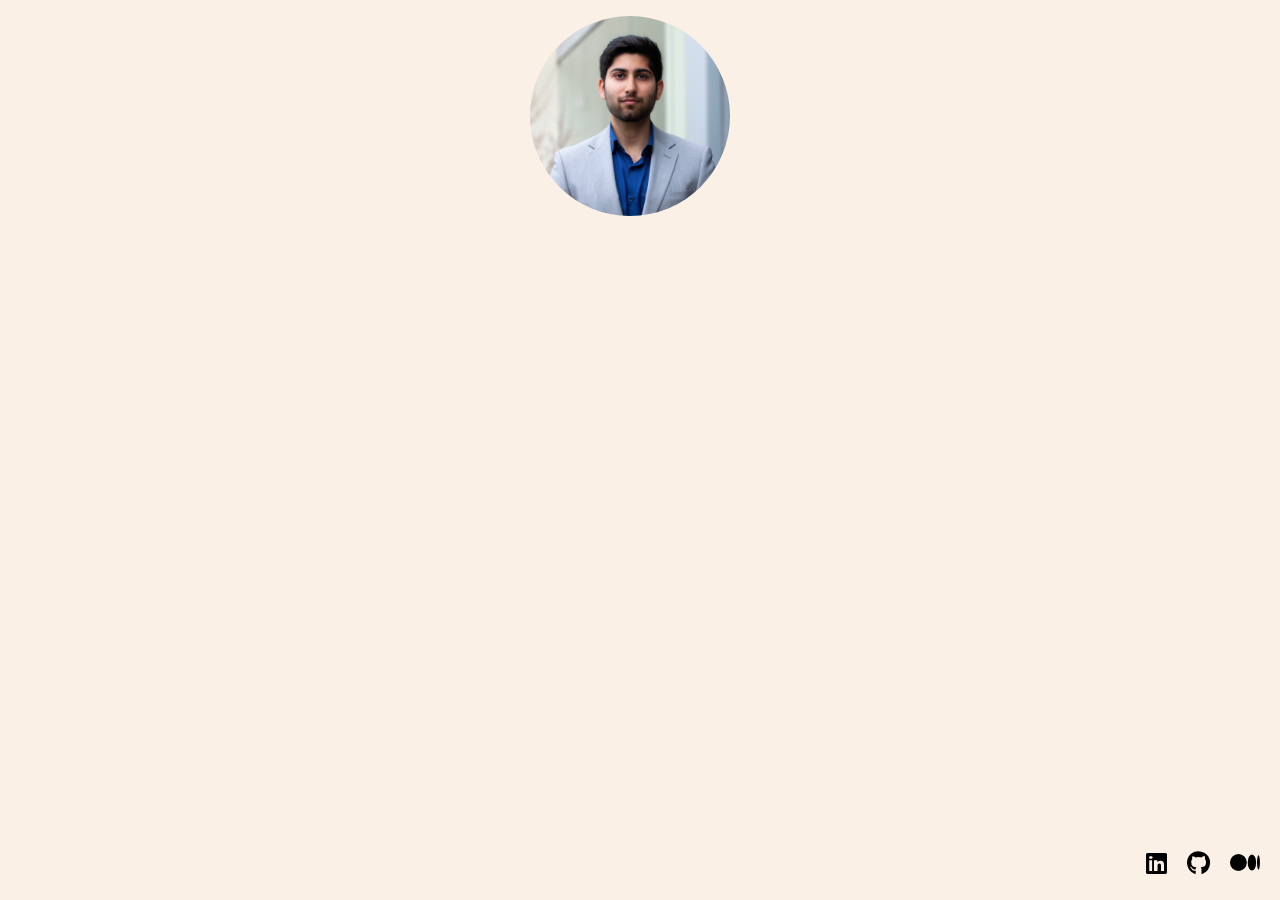
==== index.html @ 2c337895 "added static page and sunglasses" ====
<!DOCTYPE html>
<html lang="en">

<head>
    <meta charset="UTF-8">
    <meta name="viewport" content="width=device-width, initial-scale=1.0">
    <link rel="stylesheet" href="styles.css">
    <link rel="preconnect" href="https://fonts.googleapis.com">
    <link rel="preconnect" href="https://fonts.gstatic.com" crossorigin>
    <link href="https://fonts.googleapis.com/css2?family=Courier+Prime&display=swap" rel="stylesheet">
    <!-- Font Awesome -->
    <link rel="stylesheet" href="https://cdnjs.cloudflare.com/ajax/libs/font-awesome/6.5.2/css/all.min.css">
    <script src="https://code.jquery.com/jquery-3.7.1.min.js"
        crossorigin="anonymous"></script>


    <title>Ashutosh Malla | delta619</title>
</head>

<body class="view">

    <div class="container">
        <img src="./images/about.jpg" alt="Your Image" class="profile-image">
        <img src="./images/sunglasses.png" alt="Shades" class="img_shades">
    </div>

    <div class="containerx">

        <div class="typed-out">I'm Ashutosh<br></br>
            <div class="c1">
                <div class="typed-out">A human who thinks in 0's and 1's</div>
            </div>
            </br>

            <div class="c1">
                <div class="typed-out">Always up for Pizzas, Movies, Sports !!!</div>

                <div class="typed-out">Recently graduated. MS in CS @ University of San Francisco</div>
            </div>

            </br>
            <div class="c1">
                <div class="typed-out">Specialised in Backend development, Webhooks, payment integration</div>
                <div class="typed-out">Databses, Async parallelism, containerized software development.</div>
            </div>
            <br>
            <div class="c1">
                <div class="typed-out">3+ yrs in (Javascript, Python, Golang, Postgres) -> on AWS</div>
                <div class="typed-out">Reach out on <b>amalla2@usfca.edu</b> for a good opportunity.</div>
            </div>




        </div>
    </div>

    <div class="hearts-container">
    </div>

    <!-- LinkedIn and GitHub icons -->
    <div class="social-icons">
        <a href="https://www.linkedin.com/in/ashutoshmalla" target="_blank" class="linkedin"><i class="fa-brands fa-linkedin"></i></a>
        <a href="https://github.com/delta619" target="_blank" class="github"><i class="fa-brands fa-github"></i></a>
        <a href="https://medium.com/@deltareaper619" target="_blank" class="github"><i class="fa-brands fa-medium"></i></a>
    </div>

    <script src="script.js"></script>
</body>

</html>
---- styles.css ----
body {
  background: linen;
  background-size: cover;
  font-family: 'Courier Prime', monospace;
  font-weight: lighter;

}

.typed-out {
  overflow: hidden;
  white-space: nowrap;
  animation:
    typing 1s steps(20, end) forwards;
  font-size: 1.6rem;
  width: 0;
}

@keyframes typing {
  from {
    width: 0
  }

  to {
    width: 100%
  }
}
.view{
  display: flex;
  justify-content: center;
  align-items: center;
  flex-direction: column;
  margin-top: 1rem;

}

.container {
  position: relative;
  display: inline-block;
}

.img_shades {
  position: absolute;
  top: 30%; 
  left: 46%; 
  transform: translate(-50%, -50%);
  z-index: 1; /* Ensure the shades are on top of the profile image */
}



.profile-image {
  width: 200px;
  /* Adjust the size as needed */
  height: 200px;
  border-radius: 50%;
  /* object-fit: cover; */
  margin-right: 20px;
  /* Adjust the margin as needed */

}



.img_shades{
  width: 100px;
  height: 55px;
  visibility:hidden
}



.profile-image:hover {
  cursor: pointer;
}

.hearts-container {
  display: block;
  position: fixed;
  top: 0;
  left: 0;
  background: #CCC;

}


@keyframes heartAnimation {
  0% {
    transform: scale(0);
    opacity: 1;
  }

  20% {
    transform: scale(1);
    opacity: 1;
  }

  100% {
    transform: scale(0);
    opacity: 0;
  }
}


.social-icons {
  position: fixed;
  bottom: 20px;
  right: 20px;
}

.social-icons a {
  margin-left: 10px;
  font-size: 24px;
  color: black;
}

.social-icons a:hover {
  color: black;
}
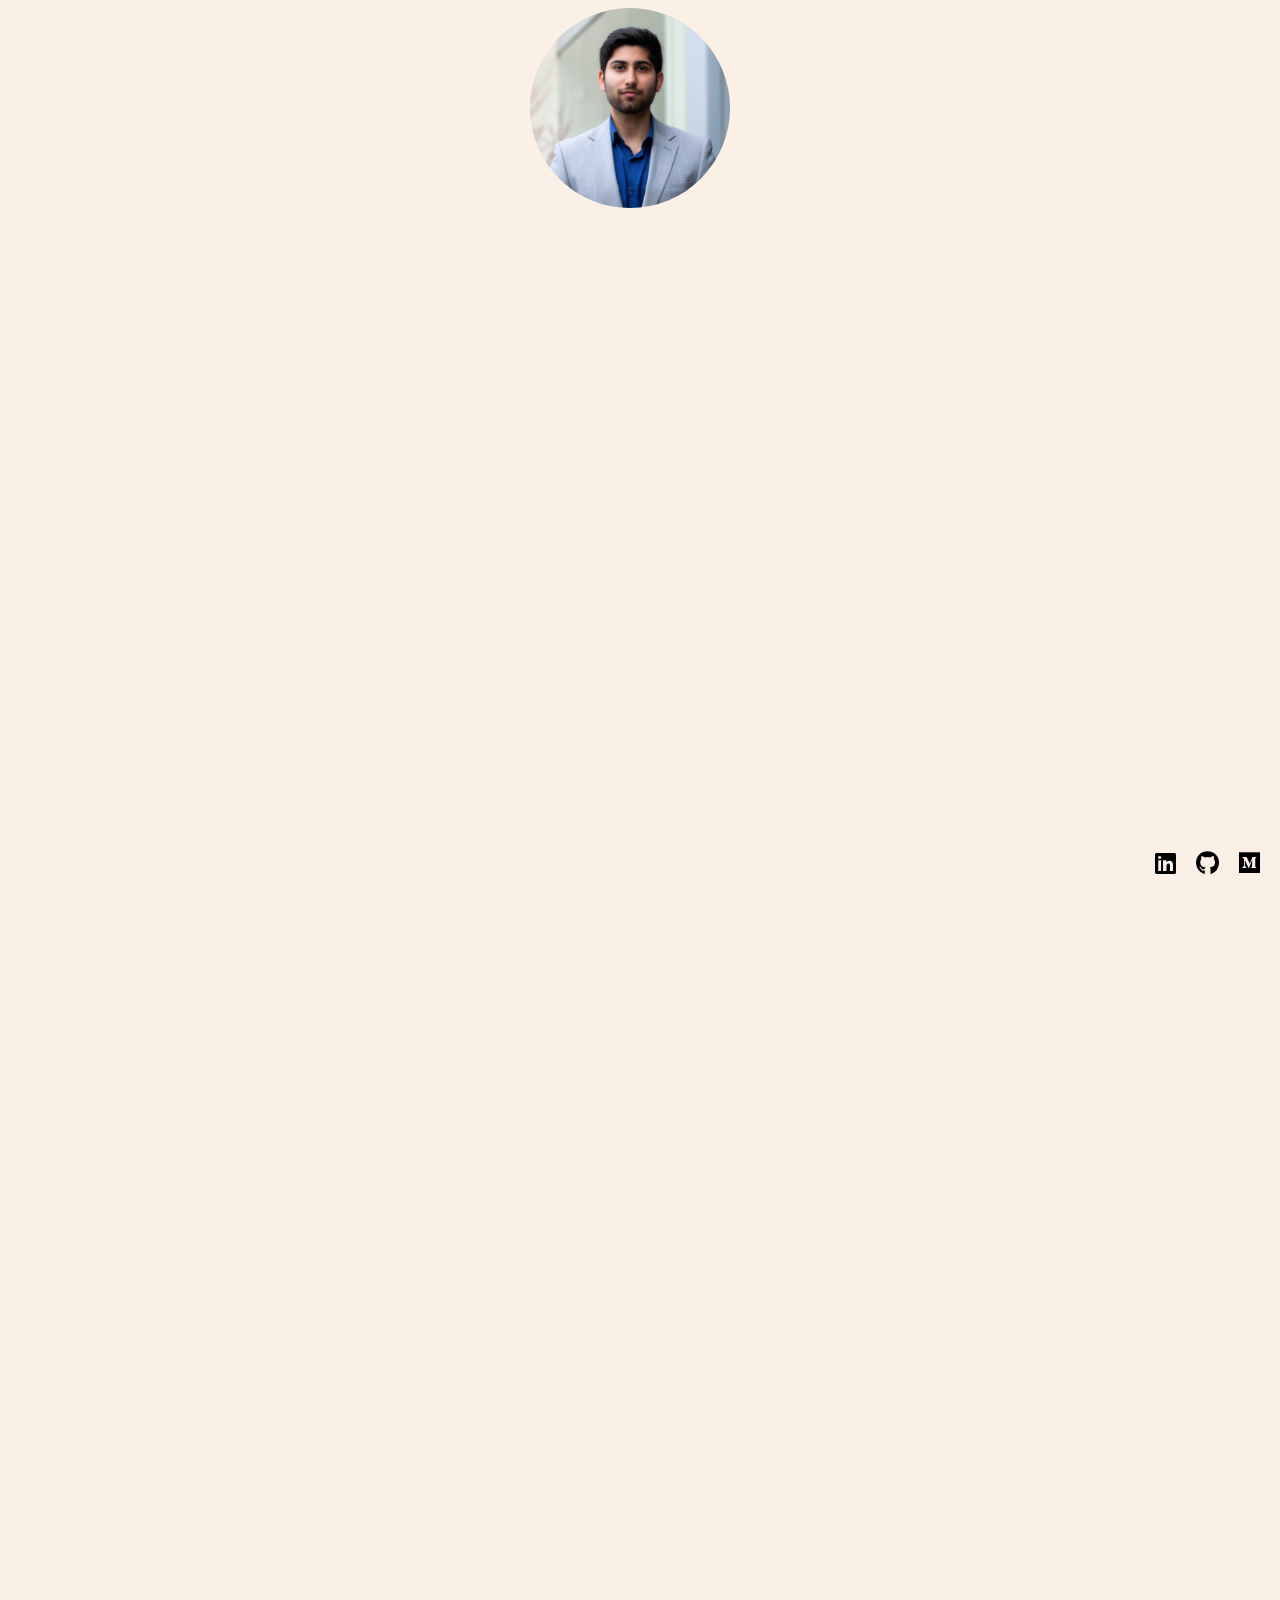
==== commit c65985c9: "added description" ====
--- a/index.html
+++ b/index.html
@@ -9,9 +9,9 @@
     <link rel="preconnect" href="https://fonts.gstatic.com" crossorigin>
     <link href="https://fonts.googleapis.com/css2?family=Courier+Prime&display=swap" rel="stylesheet">
     <!-- Font Awesome -->
-    <link rel="stylesheet" href="https://cdnjs.cloudflare.com/ajax/libs/font-awesome/6.5.2/css/all.min.css">
+    <link rel="stylesheet" href="https://cdnjs.cloudflare.com/ajax/libs/font-awesome/5.15.4/css/all.min.css">
     <script src="https://code.jquery.com/jquery-3.7.1.min.js"
-        crossorigin="anonymous"></script>
+        integrity="sha256-/JqT3SQfawRcv/BIHPThkBvs0OEvtFFmqPF/lYI/Cxo=" crossorigin="anonymous"></script>
 
 
     <title>Ashutosh Malla | delta619</title>
@@ -45,9 +45,16 @@
             </div>
             <br>
             <div class="c1">
+                <div class="typed-out">I have recently started tech blogging on Medium and its very intuitive to share what i am working on with the world.</div>
+                <div class="typed-out">Long drives, road trips, food exploration, trekking event hosting, some of the things i do for fun.</div>
+            </div>
+
+            <br>
+            <div class="c1">
                 <div class="typed-out">3+ yrs in (Javascript, Python, Golang, Postgres) -> on AWS</div>
                 <div class="typed-out">Reach out on <b>amalla2@usfca.edu</b> for a good opportunity.</div>
             </div>
+
 
 
 
@@ -60,9 +67,9 @@
 
     <!-- LinkedIn and GitHub icons -->
     <div class="social-icons">
-        <a href="https://www.linkedin.com/in/ashutoshmalla" target="_blank" class="linkedin"><i class="fa-brands fa-linkedin"></i></a>
-        <a href="https://github.com/delta619" target="_blank" class="github"><i class="fa-brands fa-github"></i></a>
-        <a href="https://medium.com/@deltareaper619" target="_blank" class="github"><i class="fa-brands fa-medium"></i></a>
+        <a href="https://www.linkedin.com/in/ashutoshmalla" target="_blank" class="linkedin"><i class="fab fa-linkedin"></i></a>
+        <a href="https://github.com/delta619" target="_blank" class="github"><i class="fab fa-github"></i></a>
+        <a href="https://medium.com/@deltareaper619" target="_blank" class="github"><i class="fab fa-medium"></i></a>
     </div>
 
     <script src="script.js"></script>
--- a/styles.css
+++ b/styles.css
@@ -8,9 +8,9 @@
 
 .typed-out {
   overflow: hidden;
-  white-space: nowrap;
+  /* white-space: nowrap; */
   animation:
-    typing 1s steps(20, end) forwards;
+    typing 2s steps(20, end) forwards;
   font-size: 1.6rem;
   width: 0;
 }
@@ -29,7 +29,6 @@
   justify-content: center;
   align-items: center;
   flex-direction: column;
-  margin-top: 1rem;
 
 }
 
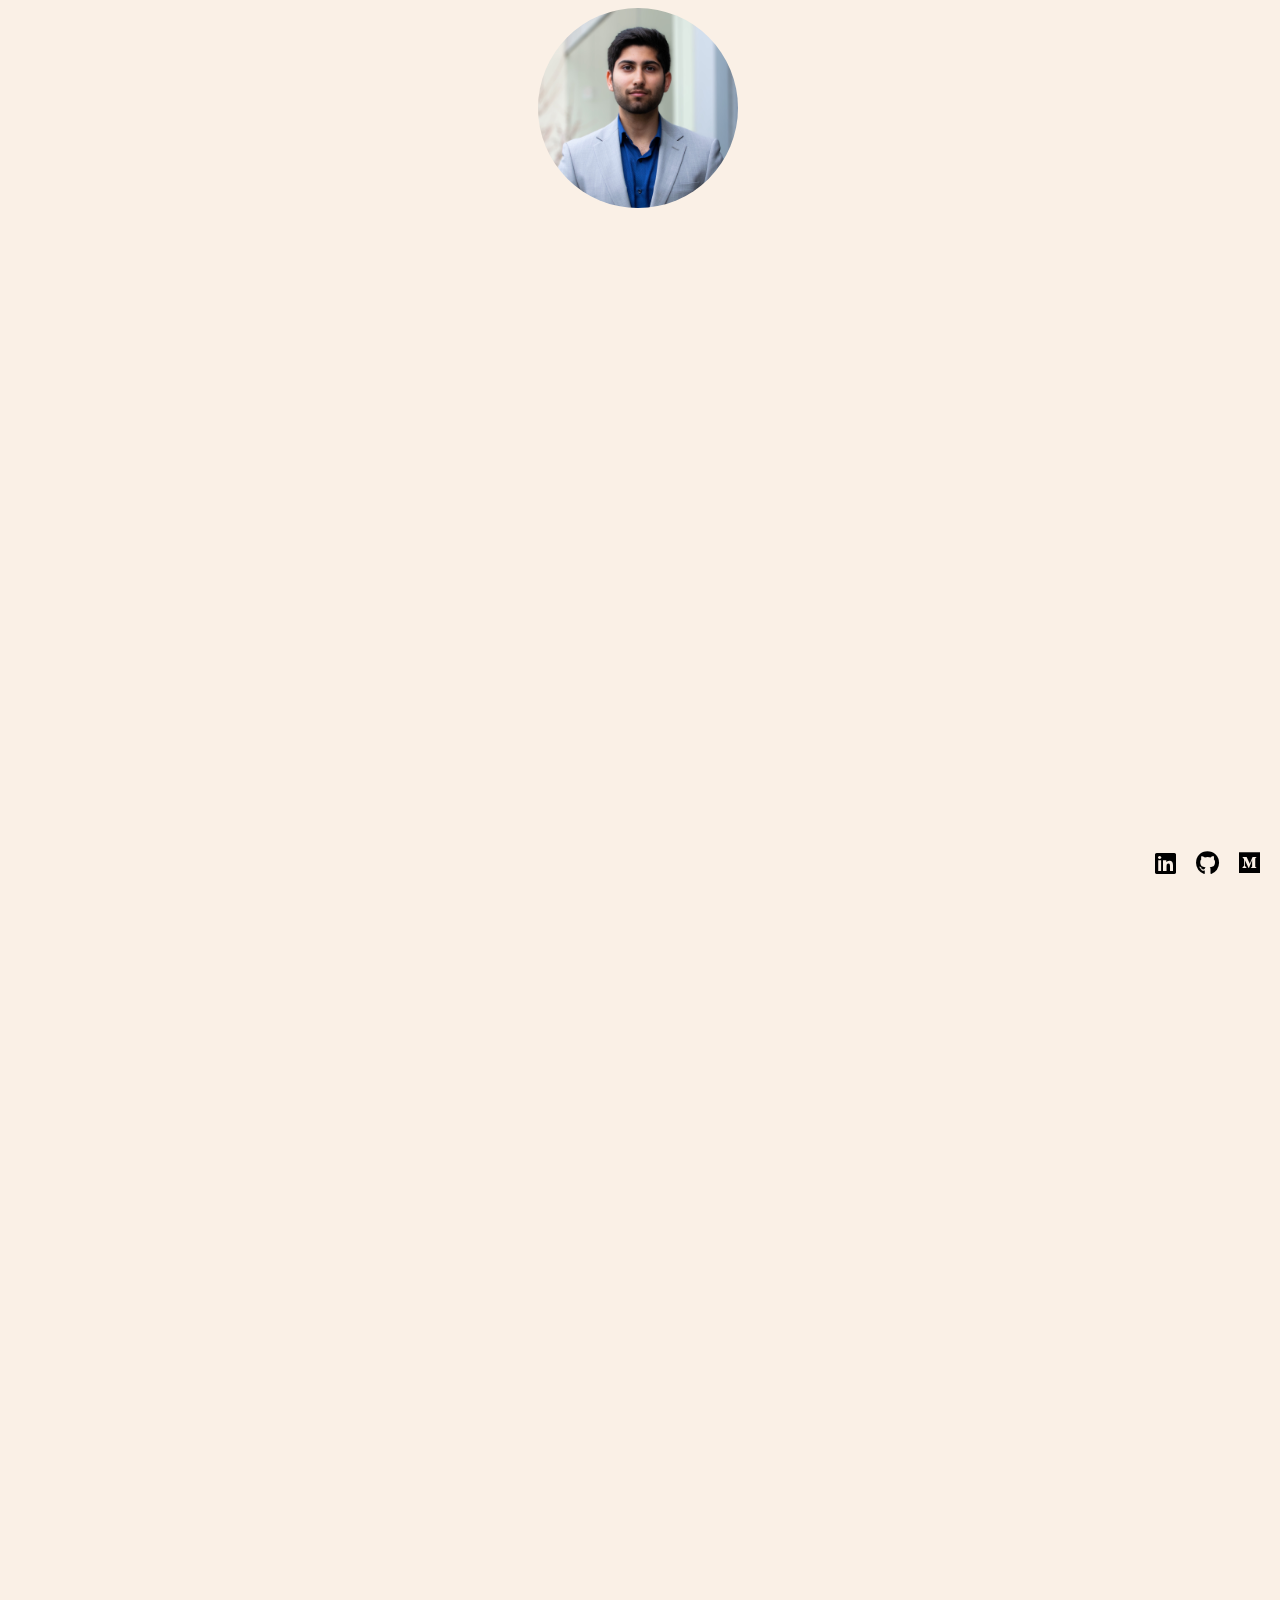
==== commit 062c12c6: "added projects" ====
--- a/index.html
+++ b/index.html
@@ -28,7 +28,7 @@
 
         <div class="typed-out">I'm Ashutosh<br></br>
             <div class="c1">
-                <div class="typed-out">A human who thinks in 0's and 1's</div>
+                <div class="typed-out">I look human from outside, from the inside i am a convolutional neural network trained with 2<sup>8</sup> CUDA cores which supports wuick learning on any new technology or quick implementation of new stack. </div> <a href="/projects.html">Click here for projects i have been working on</a>
             </div>
             </br>
 
--- a/styles.css
+++ b/styles.css
@@ -29,12 +29,18 @@
   justify-content: center;
   align-items: center;
   flex-direction: column;
-
+  width: 100vw
 }
 
 .container {
   position: relative;
   display: inline-block;
+  width: 100%;
+  display: flex;
+  flex-direction: column;
+  align-items: center;
+  justify-content: center;
+  margin-bottom: 2rem;
 }
 
 .img_shades {
@@ -115,3 +121,43 @@
 .social-icons a:hover {
   color: black;
 }
+
+body {
+  background: linen;
+  background-size: cover;
+  font-family: 'Courier Prime', monospace;
+  font-weight: lighter;
+
+}
+
+.project-table {
+  width: 100%;
+  border-collapse: collapse;
+}
+
+.project-table th,
+.project-table td {
+  padding: 10px;
+  text-align: left;
+  border-bottom: 1px solid #ccc;
+  word-wrap: break-word; /* Allow long words to break */
+}
+
+.project-table th {
+  background-color: #2d2d2d;
+  color: #fff;
+  font-weight: normal;
+}
+
+.project-table td {
+  background-color: #f8f8f8;
+}
+
+.project-table td:nth-child(2) {
+  max-width: 300px; /* Set maximum width */
+  overflow-x: auto; /* Enable horizontal scroll if content exceeds width */
+}
+
+.project-table tr:nth-child(even) td {
+  background-color: #e0e0e0;
+}
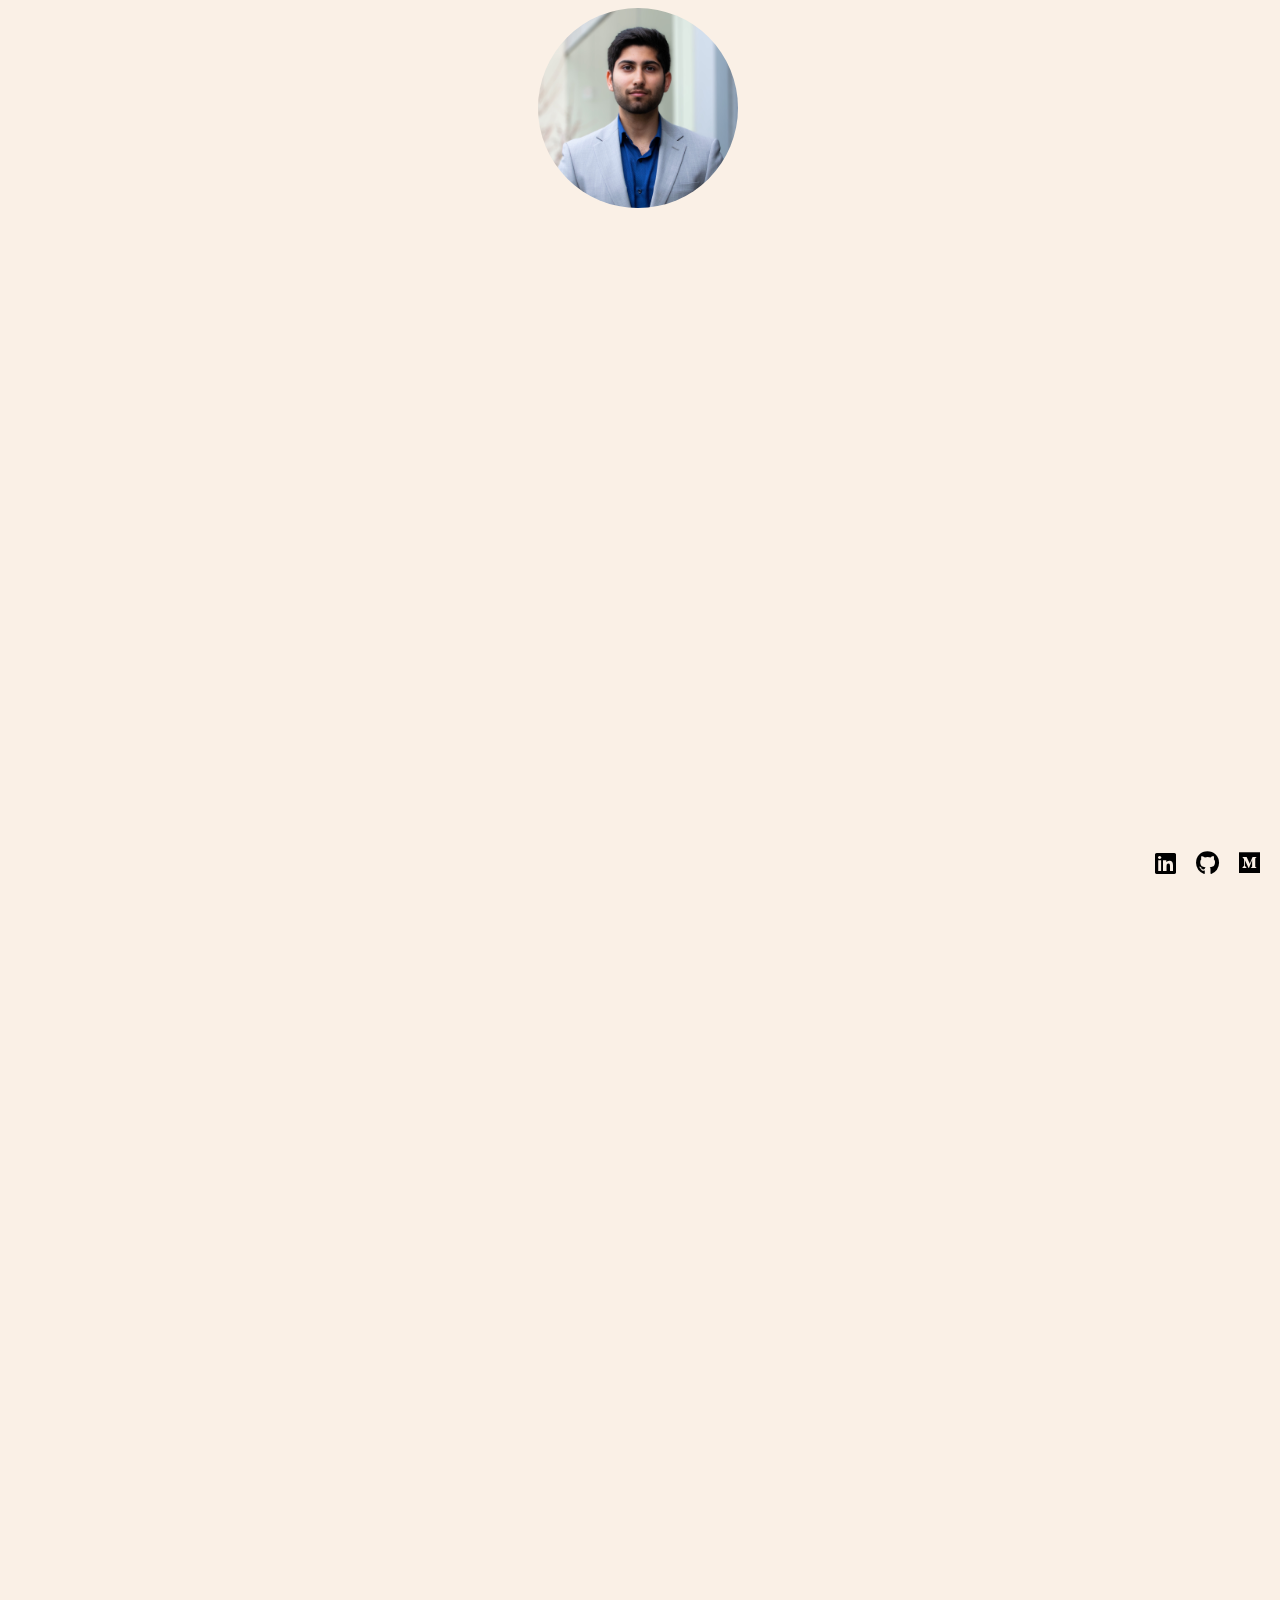
==== commit 4a37d14e: "modified base" ====
--- a/index.html
+++ b/index.html
@@ -12,6 +12,15 @@
     <link rel="stylesheet" href="https://cdnjs.cloudflare.com/ajax/libs/font-awesome/5.15.4/css/all.min.css">
     <script src="https://code.jquery.com/jquery-3.7.1.min.js"
         integrity="sha256-/JqT3SQfawRcv/BIHPThkBvs0OEvtFFmqPF/lYI/Cxo=" crossorigin="anonymous"></script>
+
+    <script async src="https://www.googletagmanager.com/gtag/js?id=G-B0Z9N0HWJ1"></script>
+    <script>
+        window.dataLayer = window.dataLayer || [];
+        function gtag() { dataLayer.push(arguments); }
+        gtag('js', new Date());
+
+        gtag('config', 'G-B0Z9N0HWJ1');
+    </script>
 
 
     <title>Ashutosh Malla | delta619</title>
@@ -28,7 +37,10 @@
 
         <div class="typed-out">I'm Ashutosh<br></br>
             <div class="c1">
-                <div class="typed-out">I look human from outside, from the inside i am a convolutional neural network trained with 2<sup>8</sup> CUDA cores which supports wuick learning on any new technology or quick implementation of new stack. </div> <a href="/projects.html">Click here for projects i have been working on</a>
+                <div class="typed-out">I look human from outside, from the inside i am a convolutional neural network
+                    trained with 2<sup>8</sup> CUDA cores which supports quick learning on any new technology or quick
+                    implementation of new stack. </div> <a href="/projects.html">Click here for projects i have been
+                    working on</a>
             </div>
             </br>
 
@@ -45,14 +57,18 @@
             </div>
             <br>
             <div class="c1">
-                <div class="typed-out">I have recently started tech blogging on Medium and its very intuitive to share what i am working on with the world.</div>
-                <div class="typed-out">Long drives, road trips, food exploration, trekking event hosting, some of the things i do for fun.</div>
+                <div class="typed-out">I have recently started tech blogging on Medium and its very intuitive to share
+                    what i am working on with the world.</div>
+                <div class="typed-out">Long drives, road trips, food exploration, trekking event hosting, some of the
+                    things i do for fun.</div>
             </div>
 
             <br>
             <div class="c1">
                 <div class="typed-out">3+ yrs in (Javascript, Python, Golang, Postgres) -> on AWS</div>
-                <div class="typed-out">Reach out on <b>amalla2@usfca.edu</b> for a good opportunity.</div>
+                <br>
+                <div class="typed-out" style="color:sienna">Email for inquiries <b>amalla2@usfca.edu</b></div>
+                <div class="typed-out">Let's build something together.</div>
             </div>
 
 
@@ -67,7 +83,8 @@
 
     <!-- LinkedIn and GitHub icons -->
     <div class="social-icons">
-        <a href="https://www.linkedin.com/in/ashutoshmalla" target="_blank" class="linkedin"><i class="fab fa-linkedin"></i></a>
+        <a href="https://www.linkedin.com/in/ashutoshmalla" target="_blank" class="linkedin"><i
+                class="fab fa-linkedin"></i></a>
         <a href="https://github.com/delta619" target="_blank" class="github"><i class="fab fa-github"></i></a>
         <a href="https://medium.com/@deltareaper619" target="_blank" class="github"><i class="fab fa-medium"></i></a>
     </div>
@@ -75,4 +92,4 @@
     <script src="script.js"></script>
 </body>
 
-</html>
+</html>--- a/styles.css
+++ b/styles.css
@@ -45,9 +45,9 @@
 
 .img_shades {
   position: absolute;
-  top: 30%; 
-  left: 46%; 
-  transform: translate(-50%, -50%);
+  top: 50%; 
+  left: 50%; 
+  transform: translate(-59%, -115%);
   z-index: 1; /* Ensure the shades are on top of the profile image */
 }
 
